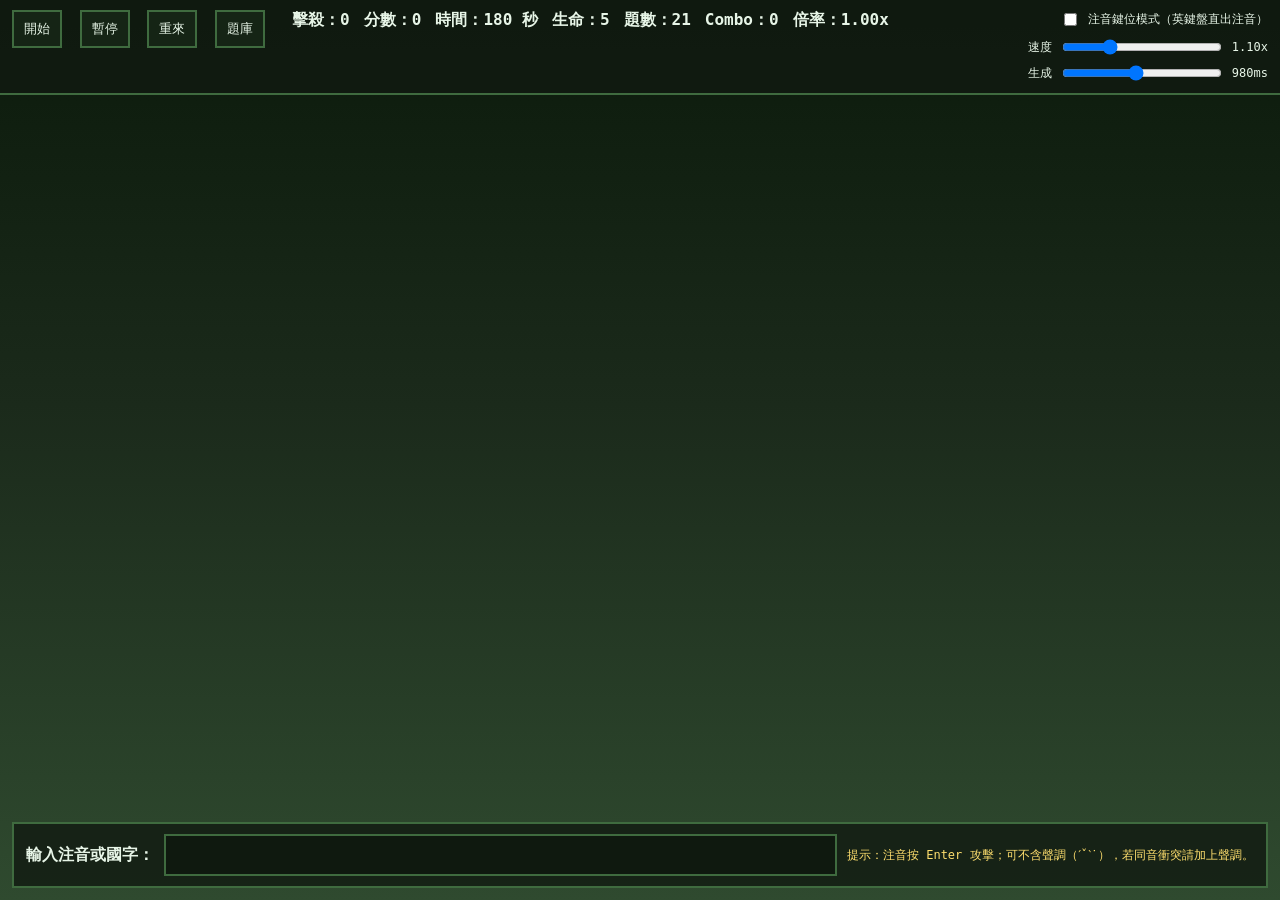
==== index.html @ ce07302b "Add files via upload" ====
<!doctype html>
<html lang="zh-Hant">
<head>
  <meta charset="utf-8" />
  <meta name="viewport" content="width=device-width,initial-scale=1" />
  <title>注音打字打怪（Minecraft 風）</title>
  <link rel="stylesheet" href="./style.css" />
</head>
<body>
  <header class="hud">
    <div class="hud__left">
      <button id="btnStart">開始</button>
      <button id="btnPause">暫停</button>
      <button id="btnRestart">重來</button>
      <button id="btnLexicon">題庫</button>
    </div>

    <div class="hud__mid">
      <div>擊殺：<span id="kills">0</span></div>
      <div>分數：<span id="score">0</span></div>
      <div>時間：<span id="time">180</span> 秒</div>
      <div>生命：<span id="hp">5</span></div>
      <div>題數：<span id="wordCount">0</span></div>
      <div>Combo：<span id="combo">0</span></div>
      <div>倍率：<span id="mult">1.00x</span></div> 
    </div>

    <div class="hud__right">
      <label class="hud__toggle">
        <input id="keymapMode" type="checkbox" />
        注音鍵位模式（英鍵盤直出注音）
      </label>

      <label>
        速度
        <input id="speed" type="range" min="0.5" max="3" step="0.1" value="1.2" />
        <span id="speedVal">1.2x</span>
      </label>

      <label>
        生成
        <input id="spawn" type="range" min="300" max="1600" step="50" value="900" />
        <span id="spawnVal">900ms</span>
      </label>
    </div>
  </header>

  <main class="stage">
    <canvas id="game"></canvas>

    <div class="typingBar">
      <div class="typingBar__label">輸入注音或國字：</div>
      <input id="typingInput" type="text" inputmode="text" autocomplete="off" spellcheck="false" />
      <div class="typingBar__hint">提示：注音按 Enter 攻擊；可不含聲調（ˊˇˋ˙），若同音衝突請加上聲調。</div>
    </div>

    <div id="overlay" class="overlay hidden">
      <div class="overlay__panel">
        <h2 id="overTitle">遊戲結束</h2>
        <p>擊殺：<span id="overKills">0</span></p>
        <p>分數：<span id="overScore">0</span></p>
        <p>剩餘時間：<span id="overTime">0</span> 秒</p>
        <button id="btnPlayAgain">再玩一次</button>
      </div>
    </div>

    <!-- 題庫管理視窗 -->
    <div id="lexiconModal" class="modal hidden">
      <div class="modal__panel">
        <div class="modal__head">
          <h3>題庫管理</h3>
          <button id="btnLexiconClose" type="button" class="modal__close">×</button>
        </div>

        <p class="muted">
          支援 JSON 或 CSV（每列：國字,注音）。匯入後會儲存在本機瀏覽器 localStorage。
        </p>

        <textarea id="lexiconText" rows="10" placeholder='JSON 範例：
[
  {"han":"我","zy":"ㄨㄛˇ"},
  {"han":"學","zy":"ㄒㄩㄝˊ"}
]

CSV 範例：
han,zy
我,ㄨㄛˇ
學,ㄒㄩㄝˊ
'></textarea>

        <div class="modal__actions">
          <button id="btnImportJson">匯入 JSON</button>
          <button id="btnImportCsv">匯入 CSV</button>
          <button id="btnExportJson">匯出目前題庫 JSON</button>
          <button id="btnResetDefault" class="danger">還原預設題庫</button>
        </div>

        <div class="modal__foot">
          <div>目前題數：<span id="lexiconCount">0</span></div>
          <div id="lexiconMsg" class="msg"></div>
        </div>
      </div>
    </div>
  </main>

  <script src="./words.js"></script>
  <script src="./game.js"></script>
</body>
</html>
---- style.css ----
:root{
  --bg1:#1b2a1b;
  --bg2:#2f4a2f;
  --panel:#111a11cc;
  --line:#3f6b3f;
  --text:#e7f5e7;
  --warn:#ffdf6e;
  --bad:#ff6b6b;
}

*{ box-sizing:border-box; }

html, body{ height:100%; }

body{
  margin:0;
  height:100vh;
  overflow:hidden;
  display:flex;
  flex-direction:column;

  font-family: ui-monospace, SFMono-Regular, Menlo, Consolas, "Noto Sans TC", monospace;
  color:var(--text);
  background: linear-gradient(180deg, #0b1a0b 0%, var(--bg1) 45%, var(--bg2) 100%);
}

/* ===== HUD ===== */
.hud{
  flex: 0 0 auto;
  display:flex;
  gap:12px;
  align-items:flex-start;
  justify-content:space-between;
  padding:10px 12px;
  background:var(--panel);
  border-bottom:2px solid var(--line);
  position:relative;
  z-index:10;
}

.hud__left button{
  margin-right:8px;
  padding:8px 10px;
  border:2px solid var(--line);
  background:#152415;
  color:var(--text);
  cursor:pointer;
}
.hud__left button:hover{ filter:brightness(1.15); }

.hud__mid{
  display:flex;
  gap:14px;
  align-items:center;
  font-weight:700;
  flex-wrap:wrap;
}

.hud__right{
  display:flex;
  flex-direction:column;
  gap:6px;
  font-size:12px;
  min-width:360px;
}

.hud__right label{
  display:flex;
  gap:8px;
  align-items:center;
  justify-content:flex-end;
}

.hud__right input[type="range"]{ width:160px; }

.hud__toggle{ justify-content:flex-end; gap:10px; padding-bottom:2px; }

/* ===== Stage / Canvas ===== */
.stage{
  flex: 1 1 auto;
  min-height:0;         /* 關鍵：避免內容把高度撐爆 */
  position:relative;
  width:100%;
}

#game{
  display:block;
  width:100%;
  height:100%;
}

/* ===== Typing Bar ===== */
.typingBar{
  position:absolute;
  left:12px;
  right:12px;
  bottom: max(12px, env(safe-area-inset-bottom));
  padding:10px 12px;
  background:var(--panel);
  border:2px solid var(--line);
  display:flex;
  gap:10px;
  align-items:center;
  z-index:12;
}

.typingBar__label{ font-weight:700; }

#typingInput{
  flex:1;
  padding:10px 12px;
  border:2px solid var(--line);
  background:#0f190f;
  color:var(--text);
  outline:none;
  font-size:16px;
}
#typingInput:focus{ box-shadow: 0 0 0 2px #7bd97b44; }

.typingBar__hint{
  color:var(--warn);
  font-size:12px;
  white-space:nowrap;
}

/* ===== Overlay ===== */
.overlay{
  position:absolute;
  inset:0;
  background:#00000088;
  display:flex;
  align-items:center;
  justify-content:center;
  z-index:30;
}
.hidden{ display:none !important; }

.overlay__panel{
  width:min(520px, 92vw);
  padding:18px;
  background:#0f190f;
  border:3px solid var(--line);
  box-shadow: 0 10px 30px rgba(0,0,0,0.45);
}
.overlay__panel h2{ margin:0 0 10px 0; }
.overlay__panel button{
  margin-top:10px;
  width:100%;
  padding:10px;
  border:2px solid var(--line);
  background:#152415;
  color:var(--text);
  cursor:pointer;
}
.overlay__panel button:hover{ filter:brightness(1.15); }

.muted{ color:#b8d5b8; margin:8px 0 10px; }

/* ===== Modal ===== */
.modal{
  position:absolute;
  inset:0;
  background:#000000aa;
  display:flex;
  align-items:center;
  justify-content:center;
  padding:16px;
  z-index:50;
}

.modal__panel{
  width:min(720px, 96vw);
  background:#0f190f;
  border:3px solid var(--line);
  padding:14px;
  box-shadow: 0 10px 30px rgba(0,0,0,0.55);
}

.modal__head{
  display:flex;
  align-items:center;
  justify-content:space-between;
  gap:10px;
}

.modal__close{
  width:44px;
  height:38px;
  border:2px solid var(--line);
  background:#152415;
  color:var(--text);
  cursor:pointer;
  font-size:22px;
  line-height:20px;
  display:flex;
  align-items:center;
  justify-content:center;
  flex:0 0 auto;
  position:relative;
  z-index:60;
}
.modal__close:hover{ filter:brightness(1.15); }

#lexiconText{
  width:100%;
  padding:10px;
  border:2px solid var(--line);
  background:#0b130b;
  color:var(--text);
  outline:none;
  resize:vertical;
  min-height:160px;
}

.modal__actions{
  display:flex;
  flex-wrap:wrap;
  gap:8px;
  margin-top:10px;
}

.modal__actions button{
  padding:8px 10px;
  border:2px solid var(--line);
  background:#152415;
  color:var(--text);
  cursor:pointer;
}
.modal__actions button:hover{ filter:brightness(1.15); }

.modal__actions .danger{
  border-color:#7a2d2d;
  background:#2a1111;
}

.modal__foot{
  display:flex;
  align-items:center;
  justify-content:space-between;
  gap:10px;
  margin-top:10px;
}

.msg{ min-height:18px; }
.msg.ok{ color:#a6ffb0; }
.msg.bad{ color:var(--bad); }

/* ===== Small screens ===== */
@media (max-width: 820px){
  .hud{
    flex-direction:column;
    align-items:stretch;
    gap:10px;
  }
  .hud__right{ min-width:auto; }
  .hud__right label{ justify-content:space-between; }
  .hud__right input[type="range"]{ width:140px; }

  .typingBar{
    flex-direction:column;
    align-items:stretch;
  }
  .typingBar__hint{ white-space:normal; }
}
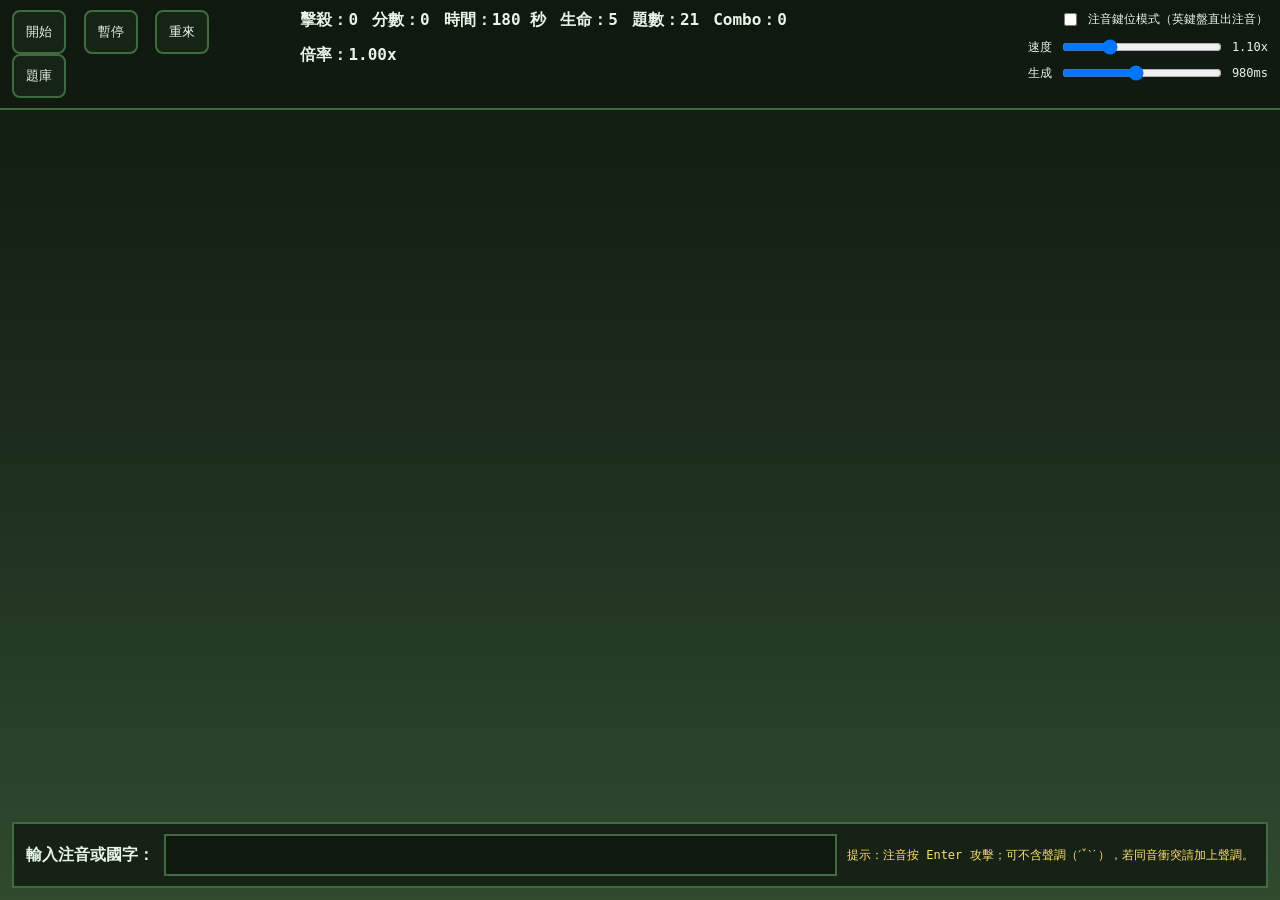
==== commit 3c2db796: "Add files via upload" ====
--- a/index.html
+++ b/index.html
@@ -2,7 +2,7 @@
 <html lang="zh-Hant">
 <head>
   <meta charset="utf-8" />
-  <meta name="viewport" content="width=device-width,initial-scale=1" />
+  <meta name="viewport" content="width=device-width,initial-scale=1,viewport-fit=cover" />
   <title>注音打字打怪（Minecraft 風）</title>
   <link rel="stylesheet" href="./style.css" />
 </head>
@@ -50,7 +50,7 @@
 
     <div class="typingBar">
       <div class="typingBar__label">輸入注音或國字：</div>
-      <input id="typingInput" type="text" inputmode="text" autocomplete="off" spellcheck="false" />
+      <input id="typingInput" type="text" inputmode="text" enterkeyhint="send" autocomplete="off" autocapitalize="off" autocorrect="off" spellcheck="false" />
       <div class="typingBar__hint">提示：注音按 Enter 攻擊；可不含聲調（ˊˇˋ˙），若同音衝突請加上聲調。</div>
     </div>
 
--- a/style.css
+++ b/style.css
@@ -1,264 +1,294 @@
-:root{
-  --bg1:#1b2a1b;
-  --bg2:#2f4a2f;
-  --panel:#111a11cc;
-  --line:#3f6b3f;
-  --text:#e7f5e7;
-  --warn:#ffdf6e;
-  --bad:#ff6b6b;
-}
-
-*{ box-sizing:border-box; }
-
-html, body{ height:100%; }
-
-body{
-  margin:0;
-  height:100vh;
-  overflow:hidden;
-  display:flex;
-  flex-direction:column;
-
-  font-family: ui-monospace, SFMono-Regular, Menlo, Consolas, "Noto Sans TC", monospace;
-  color:var(--text);
-  background: linear-gradient(180deg, #0b1a0b 0%, var(--bg1) 45%, var(--bg2) 100%);
-}
-
-/* ===== HUD ===== */
-.hud{
-  flex: 0 0 auto;
-  display:flex;
-  gap:12px;
-  align-items:flex-start;
-  justify-content:space-between;
-  padding:10px 12px;
-  background:var(--panel);
-  border-bottom:2px solid var(--line);
-  position:relative;
-  z-index:10;
-}
-
-.hud__left button{
-  margin-right:8px;
-  padding:8px 10px;
-  border:2px solid var(--line);
-  background:#152415;
-  color:var(--text);
-  cursor:pointer;
-}
-.hud__left button:hover{ filter:brightness(1.15); }
-
-.hud__mid{
-  display:flex;
-  gap:14px;
-  align-items:center;
-  font-weight:700;
-  flex-wrap:wrap;
-}
-
-.hud__right{
-  display:flex;
-  flex-direction:column;
-  gap:6px;
-  font-size:12px;
-  min-width:360px;
-}
-
-.hud__right label{
-  display:flex;
-  gap:8px;
-  align-items:center;
-  justify-content:flex-end;
-}
-
-.hud__right input[type="range"]{ width:160px; }
-
-.hud__toggle{ justify-content:flex-end; gap:10px; padding-bottom:2px; }
-
-/* ===== Stage / Canvas ===== */
-.stage{
-  flex: 1 1 auto;
-  min-height:0;         /* 關鍵：避免內容把高度撐爆 */
-  position:relative;
-  width:100%;
-}
-
-#game{
-  display:block;
-  width:100%;
-  height:100%;
-}
-
-/* ===== Typing Bar ===== */
-.typingBar{
-  position:absolute;
-  left:12px;
-  right:12px;
-  bottom: max(12px, env(safe-area-inset-bottom));
-  padding:10px 12px;
-  background:var(--panel);
-  border:2px solid var(--line);
-  display:flex;
-  gap:10px;
-  align-items:center;
-  z-index:12;
-}
-
-.typingBar__label{ font-weight:700; }
-
-#typingInput{
-  flex:1;
-  padding:10px 12px;
-  border:2px solid var(--line);
-  background:#0f190f;
-  color:var(--text);
-  outline:none;
-  font-size:16px;
-}
-#typingInput:focus{ box-shadow: 0 0 0 2px #7bd97b44; }
-
-.typingBar__hint{
-  color:var(--warn);
-  font-size:12px;
-  white-space:nowrap;
-}
-
-/* ===== Overlay ===== */
-.overlay{
-  position:absolute;
-  inset:0;
-  background:#00000088;
-  display:flex;
-  align-items:center;
-  justify-content:center;
-  z-index:30;
-}
-.hidden{ display:none !important; }
-
-.overlay__panel{
-  width:min(520px, 92vw);
-  padding:18px;
-  background:#0f190f;
-  border:3px solid var(--line);
-  box-shadow: 0 10px 30px rgba(0,0,0,0.45);
-}
-.overlay__panel h2{ margin:0 0 10px 0; }
-.overlay__panel button{
-  margin-top:10px;
-  width:100%;
-  padding:10px;
-  border:2px solid var(--line);
-  background:#152415;
-  color:var(--text);
-  cursor:pointer;
-}
-.overlay__panel button:hover{ filter:brightness(1.15); }
-
-.muted{ color:#b8d5b8; margin:8px 0 10px; }
-
-/* ===== Modal ===== */
-.modal{
-  position:absolute;
-  inset:0;
-  background:#000000aa;
-  display:flex;
-  align-items:center;
-  justify-content:center;
-  padding:16px;
-  z-index:50;
-}
-
-.modal__panel{
-  width:min(720px, 96vw);
-  background:#0f190f;
-  border:3px solid var(--line);
-  padding:14px;
-  box-shadow: 0 10px 30px rgba(0,0,0,0.55);
-}
-
-.modal__head{
-  display:flex;
-  align-items:center;
-  justify-content:space-between;
-  gap:10px;
-}
-
-.modal__close{
-  width:44px;
-  height:38px;
-  border:2px solid var(--line);
-  background:#152415;
-  color:var(--text);
-  cursor:pointer;
-  font-size:22px;
-  line-height:20px;
-  display:flex;
-  align-items:center;
-  justify-content:center;
-  flex:0 0 auto;
-  position:relative;
-  z-index:60;
-}
-.modal__close:hover{ filter:brightness(1.15); }
-
-#lexiconText{
-  width:100%;
-  padding:10px;
-  border:2px solid var(--line);
-  background:#0b130b;
-  color:var(--text);
-  outline:none;
-  resize:vertical;
-  min-height:160px;
-}
-
-.modal__actions{
-  display:flex;
-  flex-wrap:wrap;
-  gap:8px;
-  margin-top:10px;
-}
-
-.modal__actions button{
-  padding:8px 10px;
-  border:2px solid var(--line);
-  background:#152415;
-  color:var(--text);
-  cursor:pointer;
-}
-.modal__actions button:hover{ filter:brightness(1.15); }
-
-.modal__actions .danger{
-  border-color:#7a2d2d;
-  background:#2a1111;
-}
-
-.modal__foot{
-  display:flex;
-  align-items:center;
-  justify-content:space-between;
-  gap:10px;
-  margin-top:10px;
-}
-
-.msg{ min-height:18px; }
-.msg.ok{ color:#a6ffb0; }
-.msg.bad{ color:var(--bad); }
-
-/* ===== Small screens ===== */
-@media (max-width: 820px){
-  .hud{
-    flex-direction:column;
-    align-items:stretch;
-    gap:10px;
-  }
-  .hud__right{ min-width:auto; }
-  .hud__right label{ justify-content:space-between; }
-  .hud__right input[type="range"]{ width:140px; }
-
-  .typingBar{
-    flex-direction:column;
-    align-items:stretch;
-  }
-  .typingBar__hint{ white-space:normal; }
-}
+:root{
+  --app-height: 100vh;
+  --kb: 0px;
+
+  --bg1:#1b2a1b;
+  --bg2:#2f4a2f;
+  --panel:#111a11cc;
+  --line:#3f6b3f;
+  --text:#e7f5e7;
+  --warn:#ffdf6e;
+  --bad:#ff6b6b;
+}
+
+*{ box-sizing:border-box; }
+
+html, body{ height:100%; }
+
+body{
+  margin:0;
+  height:var(--app-height);
+  min-height:var(--app-height);
+
+  overflow:hidden;
+  display:flex;
+  flex-direction:column;
+
+  font-family: ui-monospace, SFMono-Regular, Menlo, Consolas, "Noto Sans TC", monospace;
+  color:var(--text);
+  background: linear-gradient(180deg, #0b1a0b 0%, var(--bg1) 45%, var(--bg2) 100%);
+}
+
+/* ===== HUD ===== */
+.hud{
+  flex: 0 0 auto;
+  display:flex;
+  gap:12px;
+  align-items:flex-start;
+  justify-content:space-between;
+  padding:10px calc(12px + env(safe-area-inset-right)) 10px calc(12px + env(safe-area-inset-left));
+  background:var(--panel);
+  border-bottom:2px solid var(--line);
+  position:relative;
+  z-index:10;
+}
+
+.hud__left button{
+  margin-right:8px;
+  padding:10px 12px;
+  min-height:44px;
+  border-radius:8px;
+  border:2px solid var(--line);
+  background:#152415;
+  color:var(--text);
+  cursor:pointer;
+}
+.hud__left button:hover{ filter:brightness(1.15); }
+
+.hud__mid{
+  display:flex;
+  gap:14px;
+  align-items:center;
+  font-weight:700;
+  flex-wrap:wrap;
+}
+
+.hud__right{
+  display:flex;
+  flex-direction:column;
+  gap:6px;
+  font-size:12px;
+  min-width:360px;
+}
+
+.hud__right label{
+  display:flex;
+  gap:8px;
+  align-items:center;
+  justify-content:flex-end;
+}
+
+.hud__right input[type="range"]{ width:160px; }
+
+.hud__toggle{ justify-content:flex-end; gap:10px; padding-bottom:2px; }
+
+/* ===== Stage / Canvas ===== */
+.stage{
+  flex: 1 1 auto;
+  min-height:0;         /* 關鍵：避免內容把高度撐爆 */
+  position:relative;
+  width:100%;
+  display:flex;
+  flex-direction:column;
+}
+
+#game{
+  display:block;
+  width:100%;
+  flex:1 1 auto;
+  min-height:0;
+  height:auto;
+  touch-action:none;
+  image-rendering: pixelated;
+}
+
+
+/* ===== Typing Bar ===== */
+.typingBar{
+  flex: 0 0 auto;
+  margin: 10px calc(12px + env(safe-area-inset-right)) calc(12px + env(safe-area-inset-bottom) + var(--kb)) calc(12px + env(safe-area-inset-left));
+  padding:10px 12px;
+  background:var(--panel);
+  border:2px solid var(--line);
+  display:flex;
+  gap:10px;
+  align-items:center;
+  z-index:12;
+}
+
+
+.typingBar__label{ font-weight:700; }
+
+#typingInput{
+  flex:1;
+  padding:10px calc(12px + env(safe-area-inset-right)) 10px calc(12px + env(safe-area-inset-left));
+  border:2px solid var(--line);
+  background:#0f190f;
+  color:var(--text);
+  outline:none;
+  font-size:16px;
+}
+#typingInput:focus{ box-shadow: 0 0 0 2px #7bd97b44; }
+
+.typingBar__hint{
+  color:var(--warn);
+  font-size:12px;
+  white-space:nowrap;
+}
+
+/* ===== Overlay ===== */
+.overlay{
+  position:absolute;
+  inset:0;
+  background:#00000088;
+  display:flex;
+  align-items:center;
+  justify-content:center;
+  z-index:30;
+}
+.hidden{ display:none !important; }
+
+.overlay__panel{
+  width:min(520px, 92vw);
+  padding:18px;
+  background:#0f190f;
+  border:3px solid var(--line);
+  box-shadow: 0 10px 30px rgba(0,0,0,0.45);
+}
+.overlay__panel h2{ margin:0 0 10px 0; }
+.overlay__panel button{
+  margin-top:10px;
+  width:100%;
+  padding:10px;
+  border:2px solid var(--line);
+  background:#152415;
+  color:var(--text);
+  cursor:pointer;
+}
+.overlay__panel button:hover{ filter:brightness(1.15); }
+
+.muted{ color:#b8d5b8; margin:8px 0 10px; }
+
+/* ===== Modal ===== */
+.modal{
+  position:absolute;
+  inset:0;
+  background:#000000aa;
+  display:flex;
+  align-items:center;
+  justify-content:center;
+  padding:16px;
+  z-index:50;
+}
+
+.modal__panel{
+  width:min(720px, 96vw);
+  background:#0f190f;
+  border:3px solid var(--line);
+  padding:14px;
+  box-shadow: 0 10px 30px rgba(0,0,0,0.55);
+}
+
+.modal__head{
+  display:flex;
+  align-items:center;
+  justify-content:space-between;
+  gap:10px;
+}
+
+.modal__close{
+  width:48px;
+  height:44px;
+  border:2px solid var(--line);
+  background:#152415;
+  color:var(--text);
+  cursor:pointer;
+  font-size:22px;
+  line-height:20px;
+  display:flex;
+  align-items:center;
+  justify-content:center;
+  flex:0 0 auto;
+  position:relative;
+  z-index:60;
+}
+.modal__close:hover{ filter:brightness(1.15); }
+
+#lexiconText{
+  width:100%;
+  padding:10px;
+  border:2px solid var(--line);
+  background:#0b130b;
+  color:var(--text);
+  outline:none;
+  resize:vertical;
+  min-height:160px;
+}
+
+.modal__actions{
+  display:flex;
+  flex-wrap:wrap;
+  gap:8px;
+  margin-top:10px;
+}
+
+.modal__actions button{
+  padding:8px 10px;
+  border:2px solid var(--line);
+  background:#152415;
+  color:var(--text);
+  cursor:pointer;
+}
+.modal__actions button:hover{ filter:brightness(1.15); }
+
+.modal__actions .danger{
+  border-color:#7a2d2d;
+  background:#2a1111;
+}
+
+.modal__foot{
+  display:flex;
+  align-items:center;
+  justify-content:space-between;
+  gap:10px;
+  margin-top:10px;
+}
+
+.msg{ min-height:18px; }
+.msg.ok{ color:#a6ffb0; }
+.msg.bad{ color:var(--bad); }
+
+/* ===== Small screens ===== */
+@media (max-width: 820px){
+  .hud{
+    flex-direction:column;
+    align-items:stretch;
+    gap:10px;
+  }
+  .hud__right{ min-width:auto; }
+  .hud__right label{ justify-content:space-between; }
+  .hud__right input[type="range"]{ width:140px; }
+
+  .typingBar{
+    flex-direction:column;
+    align-items:stretch;
+  }
+  .typingBar__hint{ white-space:normal; }
+}
+
+
+/* ===== iPhone (<=430px) ===== */
+@media (max-width: 430px){
+  .hud{ padding:8px calc(10px + env(safe-area-inset-right)) 8px calc(10px + env(safe-area-inset-left)); }
+  .hud__mid{ gap:10px; font-size:12px; }
+  .hud__left button{ padding:10px 10px; min-width:72px; }
+  .hud__right{ font-size:11px; }
+  .hud__right input[type="range"]{ width:120px; }
+  #typingInput{ font-size:16px; }
+  .typingBar__hint{ display:none; }
+}
+
+/* ===== iPad portrait (<=1024px) ===== */
+@media (max-width: 1024px){
+  .hud__right{ min-width: unset; }
+}
